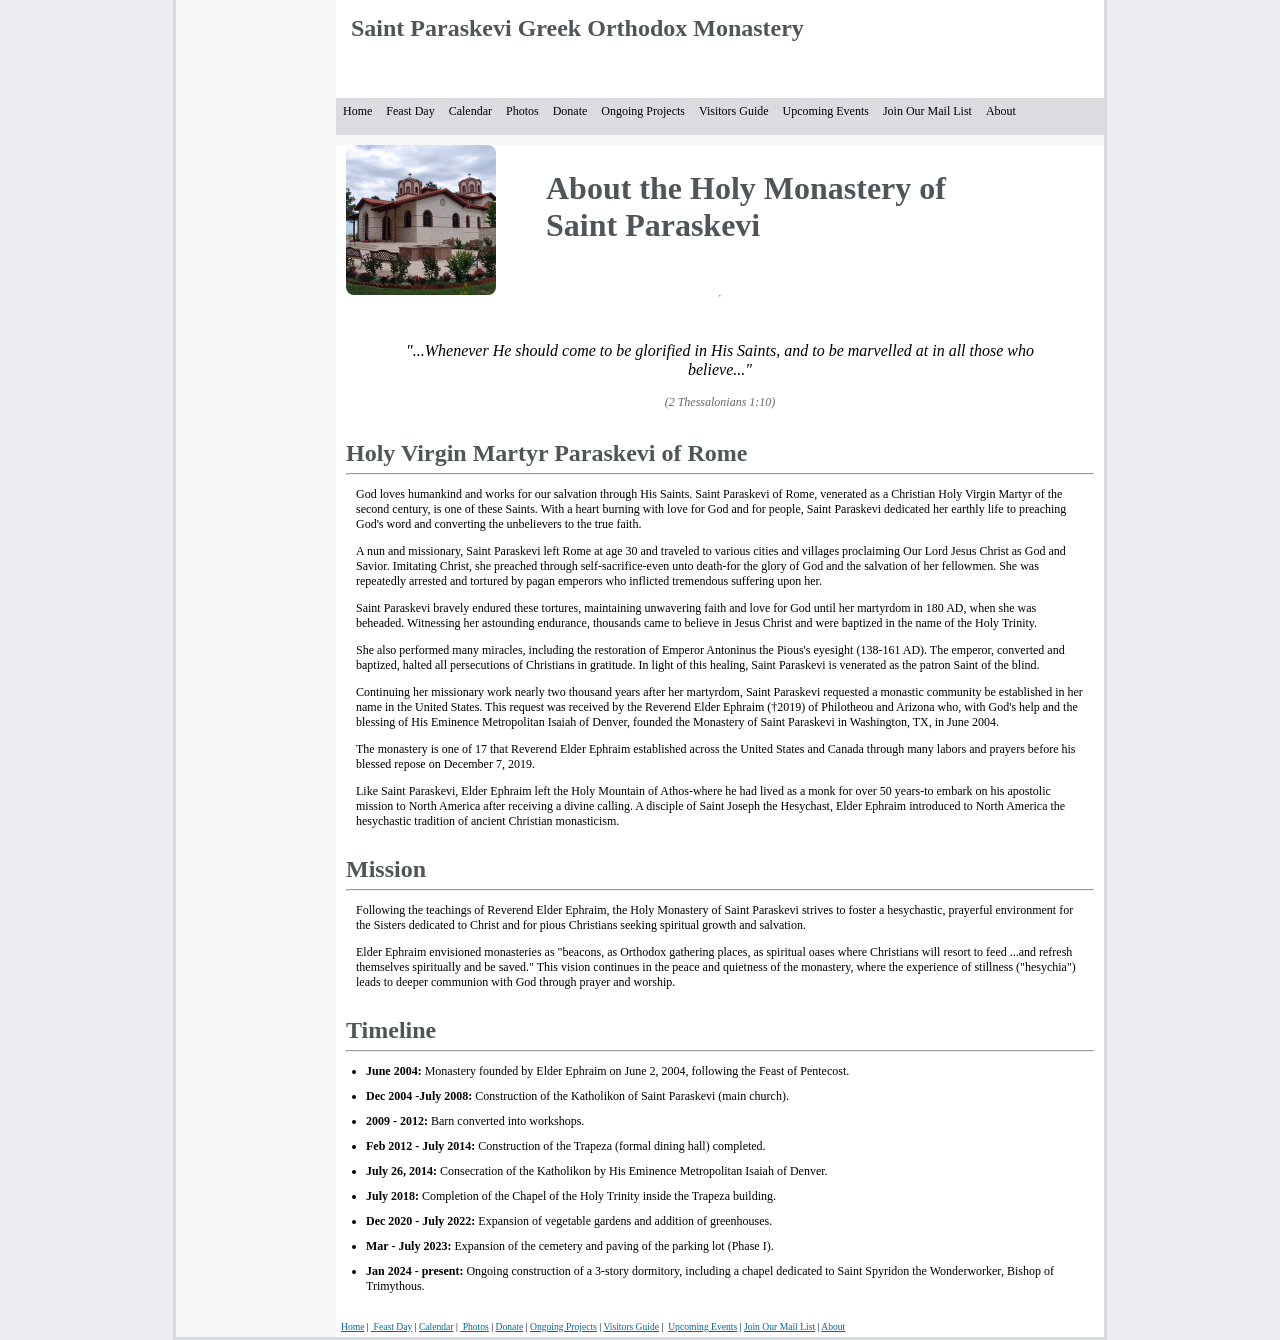
==== about.html @ 873148b1 "Build out full site with shared responsive template Extends the earlier Upcoming Events practice pag" ====
<!doctype html>
<html lang="en">

<head>
<meta charset="utf-8" />
<meta name="viewport" content="width=device-width, initial-scale=1" />
<title>Holy Monastery of St. Paraskevi</title>
<link href="styles/style0.css" media="screen" rel="stylesheet" title="CSS" type="text/css" />
<link href="styles/site.css" media="screen" rel="stylesheet" type="text/css" />
<style>

    #about {
        padding-left: 10px;
        padding-right: 10px;
    }

    blockquote {
      max-width: 700px;
      margin: 10px auto;
      padding: 20px 30px;
      font-style: italic;
      font-size: 1rem;
      line-height: 1.2;
      text-align: center;
      border-radius: 6px;
    }

    blockquote footer {
      margin-top: 5px;
      font-size: 0.75rem;
      color: #666;
    }

    ul {
        padding-left: 5px;
        margin-left: 15px;
    }

    li {
      margin-bottom: 10px; /* adjust spacing as needed */
    }

</style>
</head>

<body>

<!-- Begin Container -->
<div id="container">
	<!-- Begin Masthead -->
	<div id="masthead">
		<h2>Saint Paraskevi Greek Orthodox Monastery</h2>
		<h3>&nbsp;</h3>
	</div>
	<!-- End Masthead -->
	<!-- Begin Navigation -->
	<div id="navigation">
		<button type="button" class="nav-toggle-btn" aria-expanded="false" aria-controls="nav-menu">&#9776;<span class="label">Menu</span></button>
		<ul id="nav-menu">
			<li><a href="index.html">Home</a></li>
			<li><a href="feast_day/default.html">Feast Day</a></li>
			<li><a href="calendar.html">Calendar</a></li>
		    <li><a href="photo_gallery/default.html">Photos</a></li>
		    <li><a href="https://www.paypal.com/donate/?hosted_button_id=WN72FBD643XLC" target="_blank" rel="noopener noreferrer">Donate</a></li>
		    <li><a href="expansion.html">Ongoing Projects</a></li>
            <li><a href="visitorGuide.html">Visitors Guide</a></li>
            <li><a href="UpcomingEvents.html">Upcoming Events</a></li>
            <li><a href="joinmailing.html">Join Our Mail List</a></li>
            <li><a href="about.html">About</a></li>
		</ul>
	</div>
	<!-- End Navigation -->
	<!-- Begin content_container -->
	<div id="content_container">
        <div style="margin: 10px;">
	        <img src="images/May2010%20Ag%20Paraskevi.jpg" alt="Icon of Saint Paraskevi" style="float: left; border-radius: 8px; height: 150px; width: 150px;">
	        <div style="padding-left: 200px; padding-top: 25px;"><h1>About the Holy Monastery of<br />Saint Paraskevi</h1></div>
	    </div>
	    <hr style="clear: both; height: 0px; width: 0px;" />
	    <br />
        <section id="about">
          <blockquote style="margin-top: 2px; padding-top: 5px;">
             <p>"...Whenever He should come to be glorified in His Saints, and to be marvelled at in all those who believe..."</p>
           <footer><em>(2 Thessalonians 1:10)</em></footer>
         </blockquote>

          <div class="section-title"><h2 style="Margin-bottom: 5px;">Holy Virgin Martyr Paraskevi of Rome</h2></div>
          <hr style="color: #F5F5F5" />

          <p style="padding-left: 10px; padding-right: 10px;">God loves humankind and works for our salvation through His Saints. Saint Paraskevi of Rome, venerated as a Christian Holy Virgin Martyr of the second century, is one of these Saints. With a heart burning with love for God and for people, Saint Paraskevi dedicated her earthly life to preaching God's word and converting the unbelievers to the true faith.</p>

          <p style="padding-left: 10px; padding-right: 10px;">A nun and missionary, Saint Paraskevi left Rome at age 30 and traveled to various cities and villages proclaiming Our Lord Jesus Christ as God and Savior. Imitating Christ, she preached through self-sacrifice-even unto death-for the glory of God and the salvation of her fellowmen. She was repeatedly arrested and tortured by pagan emperors who inflicted tremendous suffering upon her.</p>

          <p style="padding-left: 10px; padding-right: 10px;">Saint Paraskevi bravely endured these tortures, maintaining unwavering faith and love for God until her martyrdom in 180 AD, when she was beheaded. Witnessing her astounding endurance, thousands came to believe in Jesus Christ and were baptized in the name of the Holy Trinity.</p>

          <p style="padding-left: 10px; padding-right: 10px;">She also performed many miracles, including the restoration of Emperor Antoninus the Pious's eyesight (138-161 AD). The emperor, converted and baptized, halted all persecutions of Christians in gratitude. In light of this healing, Saint Paraskevi is venerated as the patron Saint of the blind.</p>

          <p style="padding-left: 10px; padding-right: 10px;">Continuing her missionary work nearly two thousand years after her martyrdom, Saint Paraskevi requested a monastic community be established in her name in the United States. This request was received by the Reverend Elder Ephraim (&#8224;2019) of Philotheou and Arizona who, with God's help and the blessing of His Eminence Metropolitan Isaiah of Denver, founded the Monastery of Saint Paraskevi in Washington, TX, in June 2004.</p>

          <p style="padding-left: 10px; padding-right: 10px;">The monastery is one of 17 that Reverend Elder Ephraim established across the United States and Canada through many labors and prayers before his blessed repose on December 7, 2019.</p>

          <p style="padding-left: 10px; padding-right: 10px;">Like Saint Paraskevi, Elder Ephraim left the Holy Mountain of Athos-where he had lived as a monk for over 50 years-to embark on his apostolic mission to North America after receiving a divine calling. A disciple of Saint Joseph the Hesychast, Elder Ephraim introduced to North America the hesychastic tradition of ancient Christian monasticism.</p>

          <br />

          <div class="section-title"><h2 style="Margin-bottom: 5px;">Mission</h2></div>
          <hr style="color: #F5F5F5" />
          <p style="padding-left: 10px; padding-right: 10px;">Following the teachings of Reverend Elder Ephraim, the Holy Monastery of Saint Paraskevi strives to foster a hesychastic, prayerful environment for the Sisters dedicated to Christ and for pious Christians seeking spiritual growth and salvation.</p>

          <p style="padding-left: 10px; padding-right: 10px;">Elder Ephraim envisioned monasteries as "beacons, as Orthodox gathering places, as spiritual oases where Christians will resort to feed ...and refresh themselves spiritually and be saved." This vision continues in the peace and quietness of the monastery, where the experience of stillness ("hesychia") leads to deeper communion with God through prayer and worship.</p>

          <br />

          <div class="section-title"><h2 style="Margin-bottom: 5px;">Timeline</h2></div>
          <hr style="color: #F5F5F5" />
          <ul>
            <li><strong>June 2004:</strong> Monastery founded by Elder Ephraim on June 2, 2004, following the Feast of Pentecost.</li>
            <li><strong>Dec 2004  -July 2008:</strong> Construction of the Katholikon of Saint Paraskevi (main church).</li>
            <li><strong>2009 - 2012:</strong> Barn converted into workshops.</li>
            <li><strong>Feb 2012 - July 2014:</strong> Construction of the Trapeza (formal dining hall) completed.</li>
            <li><strong>July 26, 2014:</strong> Consecration of the Katholikon by His Eminence Metropolitan Isaiah of Denver.</li>
            <li><strong>July 2018:</strong> Completion of the Chapel of the Holy Trinity inside the Trapeza building.</li>
            <li><strong>Dec 2020 - July 2022:</strong> Expansion of vegetable gardens and addition of greenhouses.</li>
            <li><strong>Mar - July 2023:</strong> Expansion of the cemetery and paving of the parking lot (Phase I).</li>
            <li><strong>Jan 2024 - present:</strong> Ongoing construction of a 3-story dormitory, including a chapel dedicated to Saint Spyridon the Wonderworker, Bishop of Trimythous.</li>
          </ul>
        </section>

		<!-- Begin Footer -->
		<div id="footer">
			<p><a href="index.html">Home</a>&nbsp;|&nbsp;<a href="feast_day/default.html">
			Feast Day</a>&nbsp;|&nbsp;<a href="calendar.html">Calendar</a>&nbsp;|&nbsp;<a href="photo_gallery/default.html">
			Photos</a>&nbsp;|&nbsp;<a href="https://www.paypal.com/donate/?hosted_button_id=WN72FBD643XLC" target="_blank" rel="noopener noreferrer">Donate</a>&nbsp;|&nbsp;<a href="expansion.html">Ongoing Projects</a>&nbsp;|&nbsp;<a href="visitorGuide.html">Visitors Guide</a>&nbsp;|&nbsp;
            <a href="UpcomingEvents.html">Upcoming Events</a>&nbsp;|&nbsp;<a href="joinmailing.html">Join Our Mail List</a>&nbsp;|&nbsp;<a href="underconstruction.html">About</a>
			</p>
		</div>
		<!-- End Footer --></div>
	<!-- End content_container --></div>
<!-- End Container -->

<script src="scripts/site.js"></script>
</body>

</html>
---- styles/style0.css ----
﻿@import url(layout.css);
body {
	margin: 0px;
	background-color: #EDECF1;
	font-family: Georgia, "Times New Roman", Times, serif;
	padding: 0px;
	font-size: 0.75em;
}
/* Styles for DIV tags */
#container {
	border-right: 3px solid #D7DCDF;
	border-bottom: 3px solid #D7DCDF;
	border-left: 3px solid #D7DCDF;
	background-color: #F7F7F9;

	
	background-repeat: no-repeat;
	background-position: left top;
	background-attachment: scroll;
}
#masthead {
	background-color: #FFFFFF;
	padding: 15px;
}
#navigation {
	margin-left: 160px;
	background-color: #DCDBE0;
}
html>body #navigation {
	overflow: hidden;
}
#content_container {
	background-color:#FFFFFF;
	padding: 0px;
}
#column_left {
	float: left;
}
#column_right {
	background-color: #F7F7F9;
}
#image {
	margin-bottom: 6px;
	margin-left: 6px;
}
#footer {
	background-color: #FFFFFF;
	padding-top: 15px;
}
/* Styles for Masthead */
#masthead h1 {
	color: #4E5659;
	margin: 0px;
	padding: 0px;
}
#masthead h3 {
	color: #79878D;
	margin-bottom: 0px;
}
#masthead a {
	color: #4E5659;
	text-decoration: none;
}
#masthead a:hover {
	text-decoration: none;
}
/* Styles for Navigation */
#navigation ul {
	list-style-type: none;
	width: 100%;
	margin: 0;
	padding: 0;
}
#navigation li {
	float: left;
}
#navigation a {
	margin: 0 1px;
	padding: 5px;
	display: block;
	border: 1px solid #DCDBE0;
	text-decoration: none;
	color: #000;
}
#navigation a:hover {
	background-color: #069;
	border: 1px solid #DCDBE0;
}
/* Styles for Right Column */
#column_right h4 {
	color: #333333;
}
#column_right p {
	color: #333333;
	font-size: 0.9em;
}
#column_right a {
	color: #003366;
	text-decoration: underline;
}
#column_right a:hover {
	text-decoration: none;
}
/* Styles for Left Column */
h1 {
	font-size: xx-large;
	color: #4E5659;
	margin-top: 0px;
}
h2 {
	font-size: x-large;
	color: #4E5659;
	margin-top: 0px;
}
h3 {
	font-size: large;
	color: #4E5659;
	margin-top: 0px;
}
h4 {
	font-size: medium;
	color: #4E5659;
	margin-top: 0px;
}
h5 { 
	font-size: x-small;
	margin-top: 0px;
}
h6 { 
	font-size: xx-small;
	margin-top: 0px;
}
a {
	color: #006699;
}
a:hover {
	text-decoration: none;
}
/* Styles for Footer */
#footer p {
	margin: 0;
	font-size: 0.8em;
	text-align: left;
}
#copyright {
	float: right;
	text-align: right;
}
#copyright p {
	font-size: 0.85em;
	color: #79878D;
}
#footer a {
	color: #006699;
}
#footer a:hover {
	text-decoration: none;
}
.style_bold {
	font-weight: bold;
}
.style_italic {
	font-style: italic;
}
---- styles/site.css ----
/*
 * Site-wide responsive/UX layer, loaded after style0.css + layout.css.
 * Colors, fonts, and copy are untouched — this only adds mobile navigation,
 * fluid layout on small screens, a photo grid + lightbox, and small
 * interaction polish (hover/focus states, transitions).
 */

*, *::before, *::after {
	box-sizing: border-box;
}

img {
	max-width: 100%;
}

a, .nav-toggle-btn, .photo-grid a.thumb img {
	transition: background-color 0.15s ease, color 0.15s ease, transform 0.15s ease, opacity 0.15s ease;
}

a:focus-visible, button:focus-visible {
	outline: 2px solid #069;
	outline-offset: 2px;
}

#navigation a:hover,
#navigation a:focus-visible {
	background-color: #069;
	color: #fff;
}

/* Mobile nav toggle button; hidden on desktop */
.nav-toggle-btn {
	display: none;
	background: #DCDBE0;
	border: 1px solid #DCDBE0;
	font-size: 1.3em;
	line-height: 1;
	padding: 6px 14px;
	cursor: pointer;
	color: #4E5659;
	width: 100%;
	text-align: left;
}

.nav-toggle-btn .label {
	font-size: 0.55em;
	vertical-align: middle;
	margin-left: 8px;
	letter-spacing: 0.03em;
}

/* Photo grid (Photos page) */
.photo-grid {
	display: grid;
	grid-template-columns: repeat(auto-fill, minmax(240px, 1fr));
	gap: 14px;
	margin: 10px 0;
	padding: 0;
	list-style: none;
}

.photo-grid figure {
	margin: 0;
}

.photo-grid a.thumb {
	display: block;
	border-radius: 8px;
	overflow: hidden;
	line-height: 0;
}

.photo-grid img {
	width: 100%;
	height: 200px;
	object-fit: cover;
	border-radius: 8px;
	display: block;
}

.photo-grid a.thumb:hover img,
.photo-grid a.thumb:focus-visible img {
	transform: scale(1.03);
}

.photo-grid figcaption {
	font-size: 0.8em;
	color: #79878D;
	text-align: center;
	margin-top: 4px;
}

/* Lightbox */
.lightbox-overlay {
	position: fixed;
	inset: 0;
	background: rgba(20, 20, 20, 0.9);
	display: none;
	align-items: center;
	justify-content: center;
	z-index: 1000;
	padding: 30px 20px;
}

.lightbox-overlay.open {
	display: flex;
}

.lightbox-overlay img {
	max-width: 100%;
	max-height: 88vh;
	border-radius: 4px;
	box-shadow: 0 10px 40px rgba(0, 0, 0, 0.5);
}

.lightbox-close {
	position: absolute;
	top: 14px;
	right: 20px;
	color: #fff;
	font-size: 2.2em;
	line-height: 1;
	cursor: pointer;
	background: none;
	border: none;
	padding: 4px 10px;
}

/* Responsive breakpoints */
@media (max-width: 960px) {
	#container {
		width: 100%;
		max-width: 934px;
	}

	#masthead,
	#navigation,
	#content_container {
		margin-left: 0;
	}

	.nav-toggle-btn {
		display: block;
	}

	#navigation ul {
		display: none;
		flex-direction: column;
		width: 100%;
	}

	#navigation.nav-open ul {
		display: flex;
	}

	#navigation li {
		float: none;
		width: 100%;
	}

	#navigation a {
		margin: 0;
		border: none;
		border-top: 1px solid #c9c8cf;
	}

	#column_left,
	#column_right {
		float: none;
		width: 100% !important;
	}

	#googleCalendar iframe {
		width: 100%;
		height: 600px;
	}
}

@media (max-width: 600px) {
	.photo-grid {
		grid-template-columns: 1fr 1fr;
	}

	.photo-grid img {
		height: 140px;
	}
}

@media (prefers-reduced-motion: reduce) {
	a, .nav-toggle-btn, .photo-grid a.thumb img {
		transition: none;
	}
}
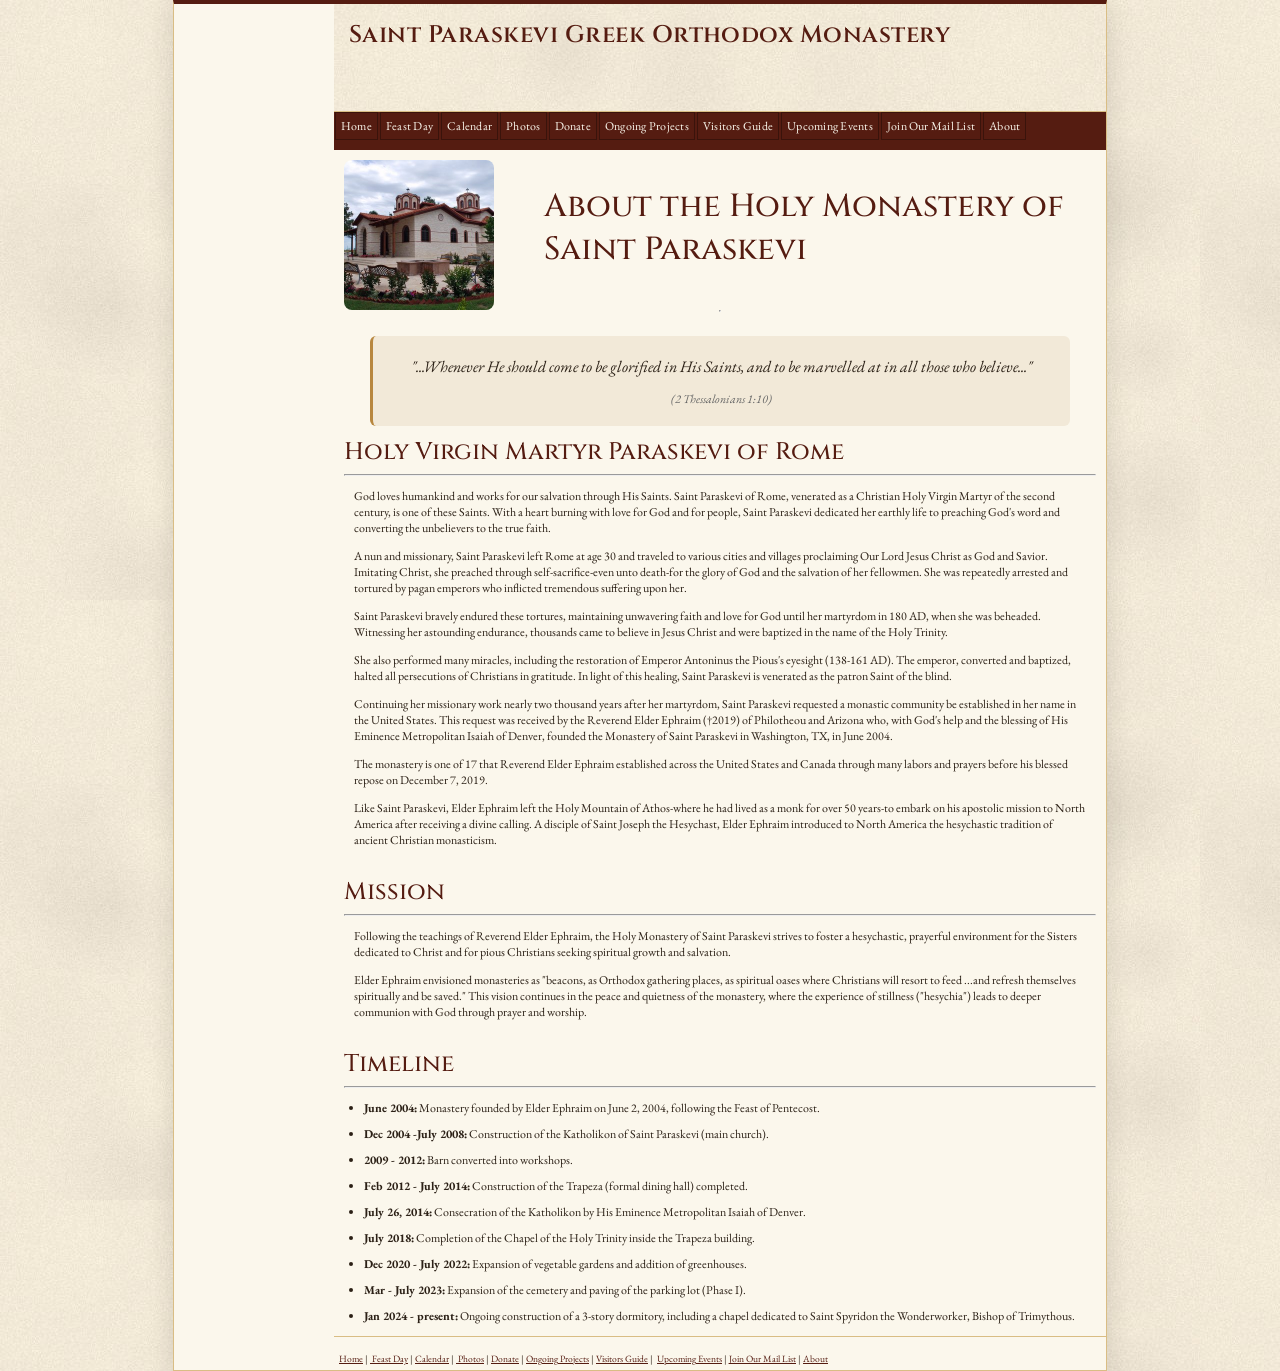
==== commit ac3828af: "Add Athonite visual theme with palette drawn from the icon of St. Paraskevi Layers a new styles/them" ====
--- a/about.html
+++ b/about.html
@@ -7,6 +7,7 @@
 <title>Holy Monastery of St. Paraskevi</title>
 <link href="styles/style0.css" media="screen" rel="stylesheet" title="CSS" type="text/css" />
 <link href="styles/site.css" media="screen" rel="stylesheet" type="text/css" />
+<link href="styles/theme.css" media="screen" rel="stylesheet" type="text/css" />
 <style>
 
     #about {
--- a/styles/theme.css
+++ b/styles/theme.css
@@ -0,0 +1,244 @@
+/*
+ * "Athonite" visual theme layered on top of style0.css + site.css.
+ * Palette sampled directly from the monastery's icon of St. Paraskevi:
+ * deep maroon robe, olive veil, antique gold halo/border, warm ink.
+ */
+
+@import url('https://fonts.googleapis.com/css2?family=Cinzel:wght@500;600&family=EB+Garamond:ital,wght@0,400;0,600;1,400&display=swap');
+
+:root {
+	--maroon: #551c11;
+	--maroon-dark: #3a130b;
+	--olive: #323b17;
+	--gold: #b8873f;
+	--gold-light: #d9bd84;
+	--ink: #2b2016;
+	--cream-bg: #f2e9d8;
+	--cream-panel: #fbf7ec;
+}
+
+body {
+	background-color: var(--cream-bg);
+	background-image: url('../images/parchment-bg.jpg');
+	background-repeat: repeat;
+	font-family: 'EB Garamond', Georgia, "Times New Roman", Times, serif;
+	color: var(--ink);
+}
+
+#container {
+	background-color: var(--cream-panel);
+	border: 1px solid var(--gold-light);
+	border-top: 4px solid var(--maroon);
+	box-shadow: 0 4px 24px rgba(43, 32, 22, 0.15);
+}
+
+#masthead {
+	background-color: var(--cream-panel);
+	background-image: url('../images/parchment-bg.jpg');
+	background-repeat: repeat;
+	border-bottom: 1px solid var(--gold-light);
+}
+
+#masthead h2 {
+	font-family: 'Cinzel', Georgia, serif;
+	font-weight: 600;
+	color: var(--maroon);
+	letter-spacing: 0.02em;
+}
+
+#navigation {
+	background-color: var(--maroon);
+	background-image: none;
+}
+
+#navigation a {
+	color: var(--cream-panel);
+	border: 1px solid var(--maroon-dark);
+	font-family: 'EB Garamond', Georgia, serif;
+	letter-spacing: 0.02em;
+}
+
+#navigation a:hover,
+#navigation a:focus-visible {
+	background-color: var(--gold);
+	border-color: var(--gold);
+	color: var(--maroon-dark);
+}
+
+.nav-toggle-btn {
+	background: var(--maroon);
+	border: 1px solid var(--maroon-dark);
+	color: var(--cream-panel);
+}
+
+#content_container {
+	background-color: var(--cream-panel);
+}
+
+h1, h2, h3, h4, h5, h6 {
+	color: var(--maroon);
+	font-family: 'Cinzel', Georgia, serif;
+	font-weight: 500;
+}
+
+.section-title,
+.subsection-title {
+	color: var(--maroon);
+}
+
+.subsection-title::before,
+.subsection-title::after {
+	background-color: var(--gold-light);
+}
+
+a {
+	color: var(--maroon);
+}
+
+a:hover {
+	color: var(--olive);
+}
+
+#footer {
+	background-color: var(--cream-panel);
+	border-top: 1px solid var(--gold-light);
+}
+
+#footer a {
+	color: var(--maroon);
+}
+
+#footer a:hover {
+	color: var(--olive);
+}
+
+blockquote {
+	background-color: var(--cream-bg);
+	border-left: 3px solid var(--gold);
+	color: var(--ink);
+}
+
+/* Buttons: Donate / Visit / calls to action */
+.btn {
+	display: inline-block;
+	background-color: var(--maroon);
+	color: var(--cream-panel) !important;
+	font-family: 'Cinzel', Georgia, serif;
+	font-weight: 600;
+	font-size: 0.85em;
+	letter-spacing: 0.04em;
+	text-decoration: none;
+	padding: 12px 28px;
+	border: 1px solid var(--maroon-dark);
+	border-radius: 2px;
+	transition: background-color 0.15s ease, transform 0.15s ease;
+}
+
+.btn:hover {
+	background-color: var(--gold);
+	color: var(--maroon-dark) !important;
+	transform: translateY(-1px);
+}
+
+.btn-outline {
+	background-color: transparent;
+	color: var(--maroon) !important;
+	border: 1px solid var(--maroon);
+}
+
+.btn-outline:hover {
+	background-color: var(--maroon);
+	color: var(--cream-panel) !important;
+}
+
+/* Photo grid restyle */
+.photo-grid a.thumb {
+	border: 2px solid var(--gold-light);
+}
+
+.photo-grid figcaption {
+	color: var(--olive);
+}
+
+/* Hero section (homepage) */
+.hero {
+	position: relative;
+	margin: -1px -1px 0 -1px;
+	overflow: hidden;
+	border-bottom: 4px solid var(--maroon);
+}
+
+.hero img {
+	display: block;
+	width: 100%;
+	height: 46vh;
+	min-height: 260px;
+	max-height: 460px;
+	object-fit: cover;
+	filter: saturate(1.05) contrast(1.03);
+}
+
+.hero::after {
+	content: "";
+	position: absolute;
+	inset: 0;
+	background: linear-gradient(180deg, rgba(43,32,22,0.05) 0%, rgba(43,32,22,0.55) 100%);
+}
+
+.hero-caption {
+	position: absolute;
+	left: 50%;
+	bottom: 28px;
+	transform: translateX(-50%);
+	z-index: 2;
+	text-align: center;
+	color: #fff;
+	width: 92%;
+	max-width: 640px;
+}
+
+.hero-caption .seal {
+	display: inline-block;
+	background: rgba(251, 247, 236, 0.94);
+	color: var(--maroon);
+	border: 2px solid var(--gold);
+	border-radius: 6px;
+	padding: 18px 28px;
+	box-shadow: 0 6px 30px rgba(0,0,0,0.35);
+}
+
+.hero-caption h1 {
+	font-family: 'Cinzel', Georgia, serif;
+	font-size: 1.7em;
+	margin: 0 0 4px 0;
+	color: var(--maroon);
+}
+
+.hero-caption .place {
+	font-family: 'EB Garamond', Georgia, serif;
+	font-style: italic;
+	font-size: 1em;
+	color: var(--olive);
+	letter-spacing: 0.05em;
+}
+
+.cta-row {
+	display: flex;
+	flex-wrap: wrap;
+	gap: 14px;
+	justify-content: center;
+	margin: 22px 0 10px 0;
+}
+
+@media (max-width: 960px) {
+	.hero img {
+		height: 34vh;
+		min-height: 200px;
+	}
+	.hero-caption h1 {
+		font-size: 1.25em;
+	}
+	.hero-caption .seal {
+		padding: 12px 18px;
+	}
+}
